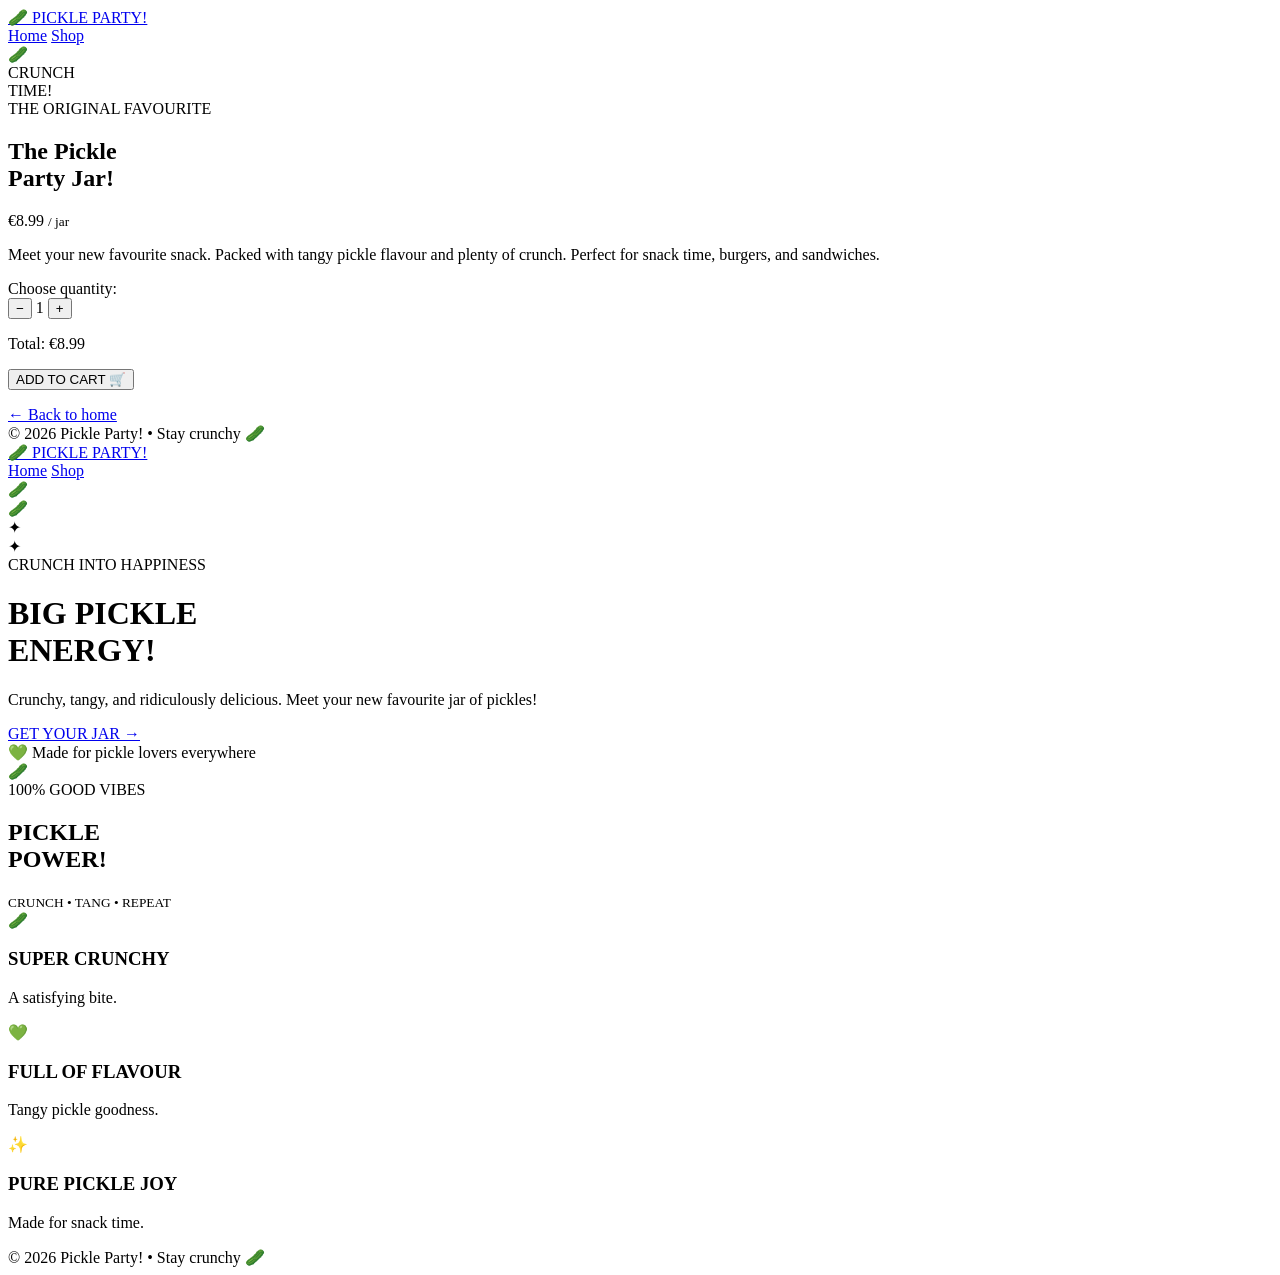
==== shop.html @ ebe44400 "Update and rename index.html to shop.html" ====
<!DOCTYPE html>
<html lang="en">
<head>
  <meta charset="UTF-8">
  <meta name="viewport" content="width=device-width, initial-scale=1.0">
  <title>Shop Pickles | Pickle Party!</title>
  <link rel="stylesheet" href="style.css">
</head>
<body>
  <nav>
    <a class="logo" href="index.html">🥒 PICKLE PARTY!</a>
    <div>
      <a href="index.html">Home</a>
      <a href="shop.html">Shop</a>
    </div>
  </nav>

  <section class="shop">
    <div class="product-art">
      <div class="big-jar">🥒</div>
      <div class="bubble">CRUNCH<br>TIME!</div>
    </div>

    <div class="product-info">
      <span class="tag">THE ORIGINAL FAVOURITE</span>
      <h1>The Pickle<br><span>Party Jar!</span></h1>
      <p class="price">€8.99 <small>/ jar</small></p>
      <p>Meet your new favourite snack. Packed with
         tangy pickle flavour and plenty of crunch.
         Perfect for snack time, burgers, and sandwiches.</p>

      <label for="qty">Choose quantity:</label>
      <div class="quantity">
        <button onclick="changeQty(-1)">−</button>
        <span id="qty">1</span>
        <button onclick="changeQty(1)">+</button>
      </div>

      <p class="total">Total: €<span id="total">8.99</span></p>
      <button class="btn" onclick="addToCart()">
        ADD TO CART 🛒
      </button>
      <p id="message" class="message"></p>
      <a class="back-link" href="index.html">← Back to home</a>
    </div>
  </section>

  <footer>© 2026 Pickle Party! • Stay crunchy 🥒</footer>

  <script>
    let quantity = 1;
    const price = 8.99;

    function updateTotal() {
      document.getElementById("qty").textContent = quantity;
      document.getElementById("total").textContent =
        (quantity * price).toFixed(2);
    }

    function changeQty(amount) {
      quantity = Math.max(1, Math.min(99, quantity + amount));
      updateTotal();
    }

    function addToCart() {
      document.getElementById("message").textContent =
        "🥒 " + quantity + " jar(s) added! Total: €" +
        (quantity * price).toFixed(2) +
        ". Connect a checkout service to complete your order.";
    }
  </script>
</body>
</html>
<!DOCTYPE html>
<html lang="en">
<head>
  <meta charset="UTF-8">
  <meta name="viewport" content="width=device-width, initial-scale=1.0">
  <title>Pickle Party!</title>
  <link rel="stylesheet" href="style.css">
</head>
<body>
  <nav>
    <a class="logo" href="index.html">🥒 PICKLE PARTY!</a>
    <div>
      <a href="index.html">Home</a>
      <a href="shop.html">Shop</a>
    </div>
  </nav>

  <main class="hero">
    <div class="floating pickle p1">🥒</div>
    <div class="floating pickle p2">🥒</div>
    <div class="floating star s1">✦</div>
    <div class="floating star s2">✦</div>

    <div class="hero-content">
      <span class="tag">CRUNCH INTO HAPPINESS</span>
      <h1>BIG PICKLE<br><span>ENERGY!</span></h1>
      <p>Crunchy, tangy, and ridiculously delicious.
         Meet your new favourite jar of pickles!</p>
      <a href="shop.html" class="btn">GET YOUR JAR →</a>
      <div class="mini-note">💚 Made for pickle lovers everywhere</div>
    </div>

    <div class="jar-art">
      <div class="jar">🥒</div>
      <div class="jar-label">
        <span>100% GOOD VIBES</span>
        <h2>PICKLE<br>POWER!</h2>
        <small>CRUNCH • TANG • REPEAT</small>
      </div>
    </div>
  </main>

  <section class="features">
    <div>🥒 <h3>SUPER CRUNCHY</h3><p>A satisfying bite.</p></div>
    <div>💚 <h3>FULL OF FLAVOUR</h3><p>Tangy pickle goodness.</p></div>
    <div>✨ <h3>PURE PICKLE JOY</h3><p>Made for snack time.</p></div>
  </section>

  <footer>© 2026 Pickle Party! • Stay crunchy 🥒</footer>
</body>
</html>
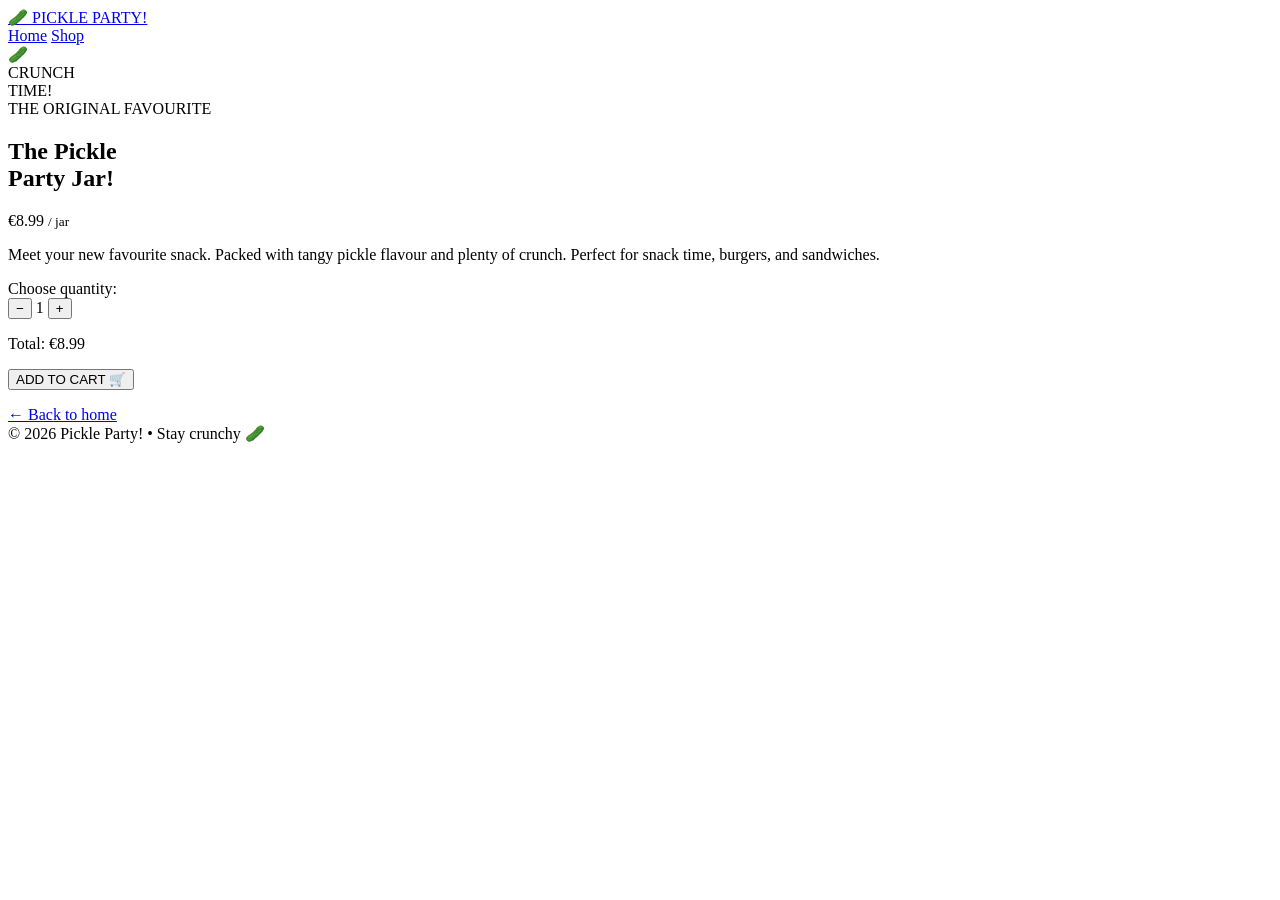
==== commit b56c0e0a: "Update shop.html" ====
--- a/shop.html
+++ b/shop.html
@@ -1,4 +1,3 @@
-
 <!DOCTYPE html>
 <html lang="en">
 <head>
@@ -72,55 +71,4 @@
   </script>
 </body>
 </html>
-<!DOCTYPE html>
-<html lang="en">
-<head>
-  <meta charset="UTF-8">
-  <meta name="viewport" content="width=device-width, initial-scale=1.0">
-  <title>Pickle Party!</title>
-  <link rel="stylesheet" href="style.css">
-</head>
-<body>
-  <nav>
-    <a class="logo" href="index.html">🥒 PICKLE PARTY!</a>
-    <div>
-      <a href="index.html">Home</a>
-      <a href="shop.html">Shop</a>
-    </div>
-  </nav>
 
-  <main class="hero">
-    <div class="floating pickle p1">🥒</div>
-    <div class="floating pickle p2">🥒</div>
-    <div class="floating star s1">✦</div>
-    <div class="floating star s2">✦</div>
-
-    <div class="hero-content">
-      <span class="tag">CRUNCH INTO HAPPINESS</span>
-      <h1>BIG PICKLE<br><span>ENERGY!</span></h1>
-      <p>Crunchy, tangy, and ridiculously delicious.
-         Meet your new favourite jar of pickles!</p>
-      <a href="shop.html" class="btn">GET YOUR JAR →</a>
-      <div class="mini-note">💚 Made for pickle lovers everywhere</div>
-    </div>
-
-    <div class="jar-art">
-      <div class="jar">🥒</div>
-      <div class="jar-label">
-        <span>100% GOOD VIBES</span>
-        <h2>PICKLE<br>POWER!</h2>
-        <small>CRUNCH • TANG • REPEAT</small>
-      </div>
-    </div>
-  </main>
-
-  <section class="features">
-    <div>🥒 <h3>SUPER CRUNCHY</h3><p>A satisfying bite.</p></div>
-    <div>💚 <h3>FULL OF FLAVOUR</h3><p>Tangy pickle goodness.</p></div>
-    <div>✨ <h3>PURE PICKLE JOY</h3><p>Made for snack time.</p></div>
-  </section>
-
-  <footer>© 2026 Pickle Party! • Stay crunchy 🥒</footer>
-</body>
-</html>
-
